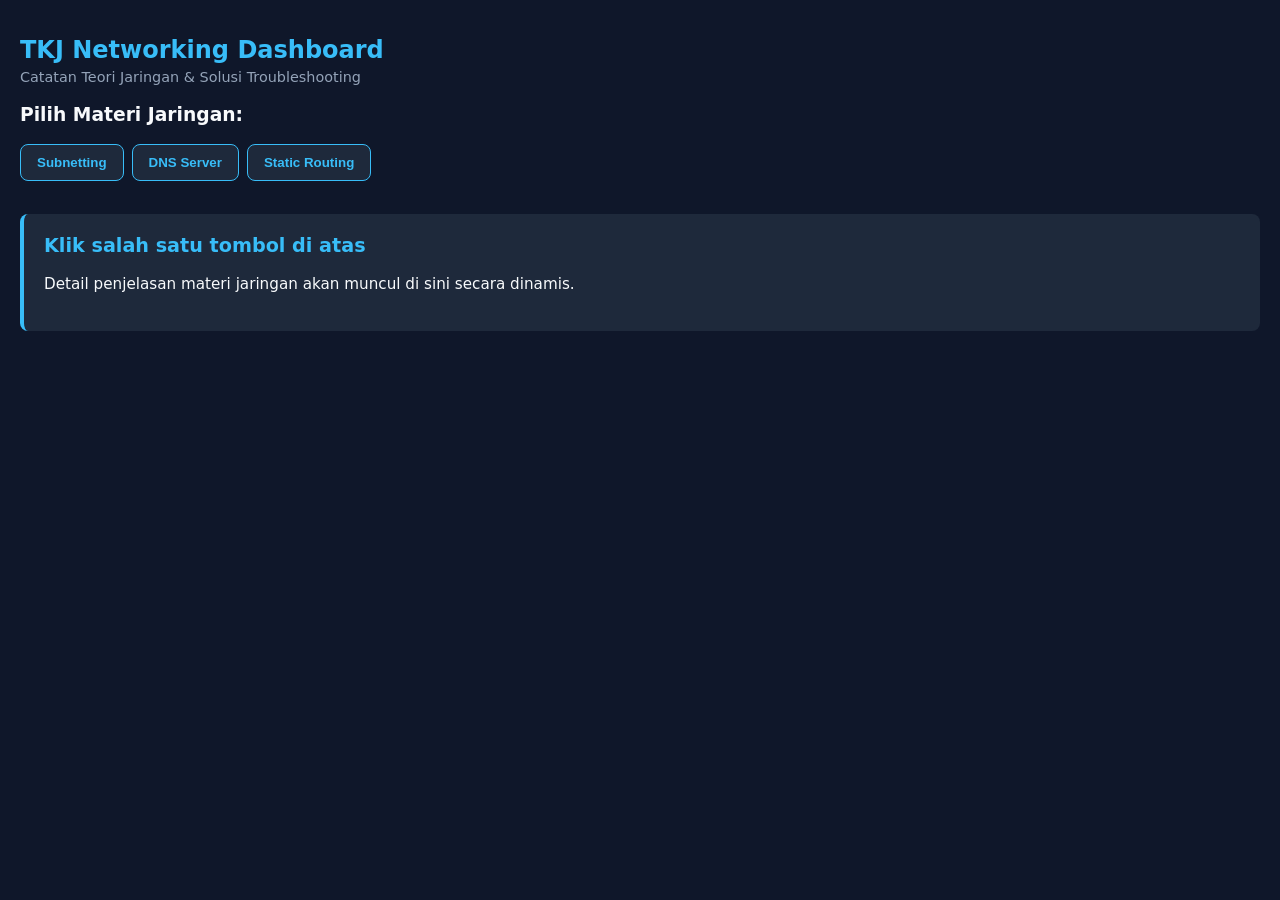
==== 01-dashboard-it/index.html @ 959747f4 "add 01-dashboard-it & index.html" ====
<!DOCTYPE html>
<html>
<head>
    <title>Dashboard Info IT & Networking</title>
    <style>
        /* 1. KENDALI DESAIN (VARIABEL) */
        :root {
            --bg-page: #0f172a;       /* Warna gelap (Slate) modern */
            --bg-card: #1e293b;       /* Kotak kontainer sedikit lebih terang */
            --accent: #38bdf8;        /* Warna biru muda khas anak jaringan/TKJ */
            --text-main: #f8fafc;     /* Warna teks putih bersih */
            --text-muted: #94a3b8;    /* Warna teks abu-abu untuk deskripsi */
            --radius: 8px;
        }

        /* 2. GAYA HALAMAN UTAMA */
        body {
            background-color: var(--bg-page);
            color: var(--text-main);
            font-family: system-ui, -apple-system, sans-serif;
            padding: 20px;
            margin: 0;
        }

        header h1 {
            color: var(--accent);
            margin-bottom: 5px;
            font-size: 1.5rem;
        }

        header p {
            color: var(--text-muted);
            margin-top: 0;
            font-size: 0.9rem;
        }

        /* 3. GAYA TOMBOL NAVIGASI */
        #navigasi-materi button {
            background-color: var(--bg-card);
            color: var(--accent);
            border: 1px solid var(--accent);
            padding: 10px 16px;
            border-radius: var(--radius);
            font-weight: bold;
            cursor: pointer;
            margin-right: 8px;
            margin-bottom: 8px;
            transition: all 0.2s ease;
        }

        /* Efek saat tombol ditekan/di-klik di HP */
        #navigasi-materi button:active {
            background-color: var(--accent);
            color: var(--bg-page);
        }

        /* 4. GAYA KOTAK KONTEN DINAMIS */
        #konten-materi {
            margin-top: 25px;
            padding: 20px;
            background-color: var(--bg-card);
            border-radius: var(--radius);
            border-left: 4px solid var(--accent); /* Memberi aksen garis di sebelah kiri */
        }

        #judul-materi {
            color: var(--accent);
            margin-top: 0;
            margin-bottom: 12px;
            font-size: 1.2rem;
        }

        #detail-materi {
            color: var(--text-main);
            line-height: 1.6;
            font-size: 0.95rem;
        }
    </style>

</head>
<body>

    <header>
        <h1>TKJ Networking Dashboard</h1>
        <p>Catatan Teori Jaringan & Solusi Troubleshooting</p>
    </header>

    <main>
    <main>
        <!-- Bagian Tempat Tombol yang Akan Dibuat Otomatis oleh JS -->
        <section id="navigasi-materi">
            <h3>Pilih Materi Jaringan:</h3>
            <div id="wadah-tombol"></div> <!-- Tombol akan muncul di sini -->
        </section>

        <!-- Bagian Tempat Menampilkan Penjelasan Materi -->
        <section id="konten-materi">
            <h4 id="judul-materi">Klik salah satu tombol di atas</h4>
            <p id="detail-materi">Detail penjelasan materi jaringan akan muncul di sini secara dinamis.</p>
        </section>
    </main>

    </main>
    <script>
        // 1. DATA PUSAT MATERI (Bisa ditambah sesukamu di sini)
        const daftarMateri = [
            {
                id: "subnetting",
                nama: "Subnetting",
                judul: "Teori Subnetting (CIDR)",
                deskripsi: "Subnetting adalah teknik memecah jaringan besar menjadi beberapa jaringan kecil.<br><br><strong>Rumus Cepat:</strong><br>Jumlah IP = 2^(32 - Prefiks). Contoh: /24 -> 32 - 24 = 8. Maka 2^8 = 256 IP Address."
            },
            {
                id: "dns",
                nama: "DNS Server",
                judul: "Domain Name System (DNS)",
                deskripsi: "DNS adalah protokol yang menerjemahkan nama domain (seperti google.com) menjadi IP Address (seperti 8.8.8.8) yang dipahami oleh perangkat jaringan."
            },
            {
                id: "routing",
                nama: "Static Routing", // Materi baru tambahan!
                judul: "Konsep Static Routing",
                deskripsi: "Static routing adalah konfigurasi rute jaringan yang dilakukan secara manual oleh administrator. Cocok untuk jaringan skala kecil karena hemat resource router."
            }
        ];

        // 2. AMBIL ELEMEN WADAH DARI HTML
        const wadahTombol = document.getElementById('wadah-tombol');
        const judulMateri = document.getElementById('judul-materi');
        const detailMateri = document.getElementById('detail-materi');

        // 3. LOGIKA OTOMATISASI GENERATE TOMBOL
        daftarMateri.forEach(function(materi) {
            // Buat elemen <button> baru di memori HP
            const tombolBaru = document.createElement('button');
            tombolBaru.textContent = materi.nama;
            
            // Berikan fungsi klik pada tombol baru tersebut
            tombolBaru.addEventListener('click', function() {
                judulMateri.textContent = materi.judul;
                detailMateri.innerHTML = materi.deskripsi;
            });

            // Masukkan tombol baru yang sudah jadi ke dalam <div id="wadah-tombol">
            wadahTombol.appendChild(tombolBaru);
        });
    </script>


</body>
</html>
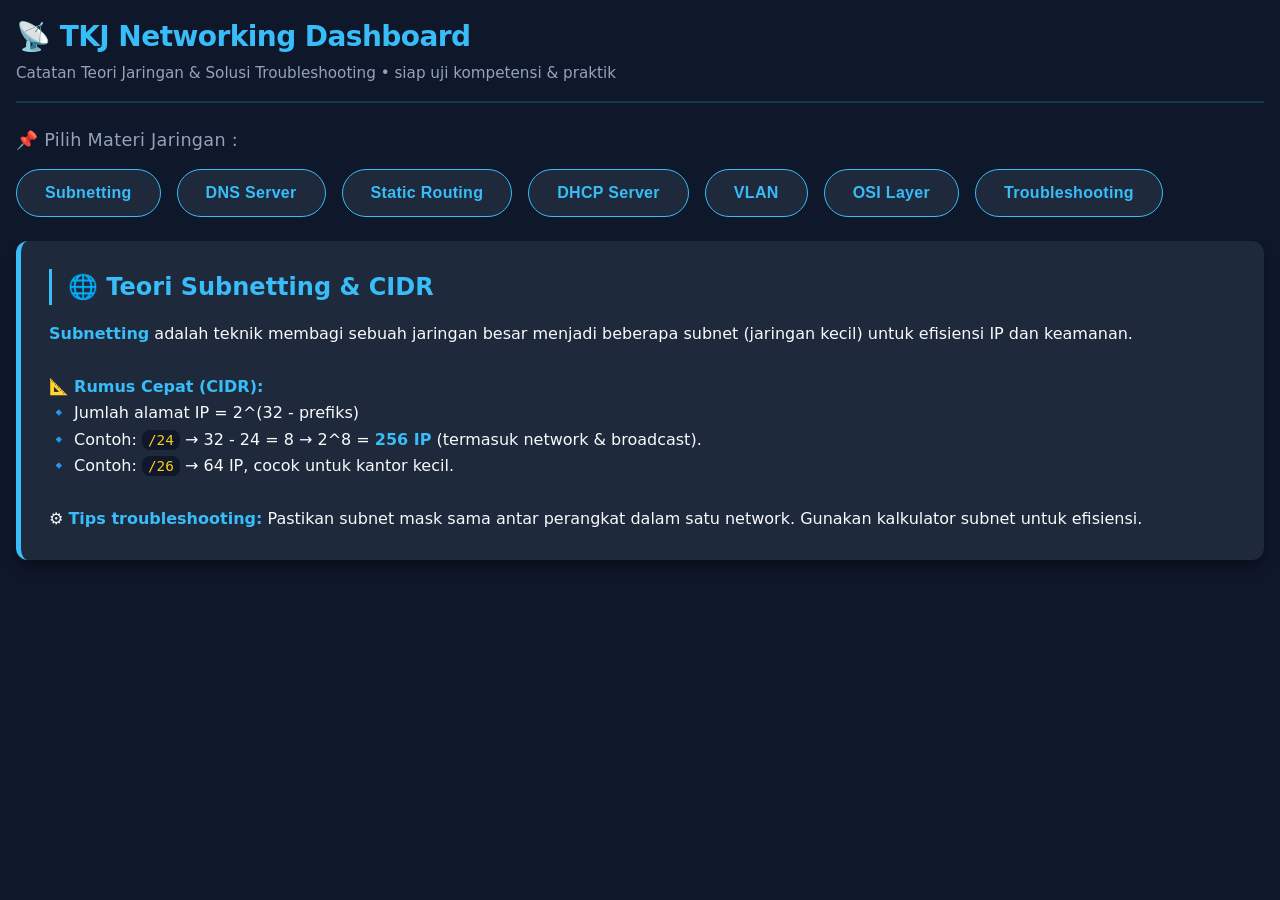
==== commit a24cd708: "update" ====
--- a/01-dashboard-it/index.html
+++ b/01-dashboard-it/index.html
@@ -1,151 +1,413 @@
 <!DOCTYPE html>
-<html>
+<html lang="id">
 <head>
-    <title>Dashboard Info IT & Networking</title>
+    <meta charset="UTF-8">
+    <meta name="viewport" content="width=device-width, initial-scale=1.0, viewport-fit=cover">
+    <title>Dashboard Info IT & Networking - TKJ</title>
     <style>
-        /* 1. KENDALI DESAIN (VARIABEL) */
+        /* ========== 1. VARIABEL DESAIN (SISTEM) ========== */
         :root {
-            --bg-page: #0f172a;       /* Warna gelap (Slate) modern */
-            --bg-card: #1e293b;       /* Kotak kontainer sedikit lebih terang */
-            --accent: #38bdf8;        /* Warna biru muda khas anak jaringan/TKJ */
-            --text-main: #f8fafc;     /* Warna teks putih bersih */
-            --text-muted: #94a3b8;    /* Warna teks abu-abu untuk deskripsi */
-            --radius: 8px;
-        }
-
-        /* 2. GAYA HALAMAN UTAMA */
+            --bg-page: #0f172a;       /* slate gelap modern */
+            --bg-card: #1e293b;       /* card lebih terang */
+            --bg-card-hover: #334155;  /* efek hover tombol */
+            --accent: #38bdf8;        /* biru terang khas jaringan */
+            --accent-glow: #0ea5e9;
+            --text-main: #f8fafc;
+            --text-muted: #94a3b8;
+            --radius-sm: 6px;
+            --radius-md: 12px;
+            --spacing-xs: 4px;
+            --spacing-sm: 8px;
+            --spacing-md: 16px;
+            --spacing-lg: 24px;
+            --spacing-xl: 32px;
+            --shadow-card: 0 10px 15px -3px rgba(0, 0, 0, 0.3), 0 4px 6px -2px rgba(0, 0, 0, 0.2);
+        }
+
+        /* ========== 2. GAYA DASAR + RESET MOBILE-FIRST ========== */
+        * {
+            margin: 0;
+            padding: 0;
+            box-sizing: border-box;
+        }
+
         body {
             background-color: var(--bg-page);
             color: var(--text-main);
-            font-family: system-ui, -apple-system, sans-serif;
-            padding: 20px;
-            margin: 0;
+            font-family: system-ui, -apple-system, 'Segoe UI', Roboto, 'Helvetica Neue', sans-serif;
+            padding: var(--spacing-md);
+            line-height: 1.5;
+            min-height: 100vh;
+        }
+
+        /* kontainer utama agar lebar tidak terlalu lebar di desktop */
+        .app-container {
+            max-width: 1280px;
+            margin: 0 auto;
+            width: 100%;
+        }
+
+        /* header dengan spacing rapi */
+        header {
+            margin-bottom: var(--spacing-lg);
+            border-bottom: 2px solid rgba(56, 189, 248, 0.2);
+            padding-bottom: var(--spacing-md);
         }
 
         header h1 {
             color: var(--accent);
-            margin-bottom: 5px;
-            font-size: 1.5rem;
+            font-size: 1.75rem;
+            letter-spacing: -0.02em;
+            word-break: break-word;
         }
 
         header p {
             color: var(--text-muted);
-            margin-top: 0;
-            font-size: 0.9rem;
-        }
-
-        /* 3. GAYA TOMBOL NAVIGASI */
-        #navigasi-materi button {
+            font-size: 0.95rem;
+            margin-top: var(--spacing-xs);
+        }
+
+        /* ========== 3. NAVIGASI / TOMBOL MATERI (GRID RESPONSIF) ========== */
+        .nav-section {
+            margin-bottom: var(--spacing-lg);
+        }
+
+        .nav-section h3 {
+            font-size: 1.1rem;
+            font-weight: 500;
+            margin-bottom: var(--spacing-md);
+            color: var(--text-muted);
+            letter-spacing: 0.3px;
+        }
+
+        /* wadah tombol menggunakan flex/grid hybrid agar responsif */
+        .button-grid {
+            display: flex;
+            flex-wrap: wrap;
+            gap: 12px;
+            align-items: center;
+        }
+
+        /* gaya tombol: sentuhan modern, mudah disentuh di HP */
+        .btn-materi {
             background-color: var(--bg-card);
             color: var(--accent);
             border: 1px solid var(--accent);
-            padding: 10px 16px;
-            border-radius: var(--radius);
-            font-weight: bold;
+            padding: 12px 20px;
+            border-radius: 40px;      /* bentuk pill lebih modern dan nyaman di tap */
+            font-weight: 600;
+            font-size: 0.9rem;
             cursor: pointer;
-            margin-right: 8px;
-            margin-bottom: 8px;
-            transition: all 0.2s ease;
-        }
-
-        /* Efek saat tombol ditekan/di-klik di HP */
-        #navigasi-materi button:active {
+            transition: all 0.2s cubic-bezier(0.2, 0.9, 0.4, 1.1);
+            backdrop-filter: blur(2px);
+            letter-spacing: 0.3px;
+            /* ukuran minimal area sentuh */
+            min-height: 48px;
+            display: inline-flex;
+            align-items: center;
+            justify-content: center;
+        }
+
+        /* efek hover untuk desktop, sentuhan aktif untuk HP */
+        .btn-materi:hover {
             background-color: var(--accent);
             color: var(--bg-page);
-        }
-
-        /* 4. GAYA KOTAK KONTEN DINAMIS */
-        #konten-materi {
-            margin-top: 25px;
-            padding: 20px;
+            transform: translateY(-2px);
+            box-shadow: 0 6px 12px -4px rgba(56, 189, 248, 0.3);
+        }
+
+        .btn-materi:active {
+            transform: translateY(1px);
+            background-color: var(--accent-glow);
+            color: #0f172a;
+            transition: 0.05s;
+        }
+
+        /* ========== 4. KONTEN CARD (MATERI DINAMIS) ========== */
+        .konten-card {
             background-color: var(--bg-card);
-            border-radius: var(--radius);
-            border-left: 4px solid var(--accent); /* Memberi aksen garis di sebelah kiri */
+            border-radius: var(--radius-md);
+            border-left: 5px solid var(--accent);
+            padding: var(--spacing-lg);
+            box-shadow: var(--shadow-card);
+            transition: all 0.2s ease;
+            margin-top: var(--spacing-sm);
         }
 
         #judul-materi {
             color: var(--accent);
-            margin-top: 0;
-            margin-bottom: 12px;
-            font-size: 1.2rem;
+            font-size: 1.5rem;
+            font-weight: 600;
+            margin-bottom: var(--spacing-md);
+            word-break: break-word;
+            border-left: 3px solid var(--accent);
+            padding-left: 16px;
         }
 
         #detail-materi {
             color: var(--text-main);
-            line-height: 1.6;
-            font-size: 0.95rem;
+            font-size: 1rem;
+            line-height: 1.65;
+        }
+
+        /* gaya untuk daftar / teks tebal di dalam materi */
+        #detail-materi strong {
+            color: var(--accent);
+            font-weight: 600;
+        }
+
+        #detail-materi code {
+            background: #0f172a;
+            padding: 2px 6px;
+            border-radius: 8px;
+            font-family: 'Fira Code', monospace;
+            font-size: 0.9em;
+            color: #facc15;
+        }
+
+        /* state kosong / inisial */
+        .empty-state {
+            color: var(--text-muted);
+            font-style: italic;
+        }
+
+        /* ========== 5. MEDIA QUERIES (RESPONSIF HP & DESKTOP) ========== */
+        @media (max-width: 640px) {
+            body {
+                padding: 12px;
+            }
+
+            header h1 {
+                font-size: 1.5rem;
+            }
+
+            .btn-materi {
+                padding: 10px 16px;
+                font-size: 0.85rem;
+                min-height: 44px;
+                border-radius: 32px;
+            }
+
+            .button-grid {
+                gap: 10px;
+            }
+
+            .konten-card {
+                padding: 18px;
+            }
+
+            #judul-materi {
+                font-size: 1.25rem;
+                padding-left: 12px;
+                margin-bottom: 12px;
+            }
+
+            #detail-materi {
+                font-size: 0.92rem;
+            }
+        }
+
+        /* untuk layar sangat kecil (lipat/HP sempit) */
+        @media (max-width: 480px) {
+            .btn-materi {
+                flex: 1 0 auto;
+                justify-content: center;
+                text-align: center;
+            }
+            /* tombol tidak terlalu kecil dan mudah diklik */
+            .button-grid {
+                gap: 8px;
+            }
+        }
+
+        /* desktop besar: tetap nyaman */
+        @media (min-width: 1024px) {
+            .button-grid {
+                gap: 16px;
+            }
+            .btn-materi {
+                padding: 12px 28px;
+                font-size: 1rem;
+            }
+            .konten-card {
+                padding: 28px;
+            }
+        }
+
+        /* aksesibilitas: fokus ring */
+        .btn-materi:focus-visible {
+            outline: 3px solid var(--accent);
+            outline-offset: 2px;
+            background-color: #2c3e66;
+        }
+
+        /* scroll halus */
+        html {
+            scroll-behavior: smooth;
         }
     </style>
-
 </head>
 <body>
-
+<div class="app-container">
     <header>
-        <h1>TKJ Networking Dashboard</h1>
-        <p>Catatan Teori Jaringan & Solusi Troubleshooting</p>
+        <h1>📡 TKJ Networking Dashboard</h1>
+        <p>Catatan Teori Jaringan & Solusi Troubleshooting • siap uji kompetensi & praktik</p>
     </header>
 
     <main>
-    <main>
-        <!-- Bagian Tempat Tombol yang Akan Dibuat Otomatis oleh JS -->
-        <section id="navigasi-materi">
-            <h3>Pilih Materi Jaringan:</h3>
-            <div id="wadah-tombol"></div> <!-- Tombol akan muncul di sini -->
+        <!-- bagian navigasi materi -->
+        <section class="nav-section">
+            <h3>📌 Pilih Materi Jaringan :</h3>
+            <div id="wadah-tombol" class="button-grid">
+                <!-- tombol akan di generate oleh javascript secara dinamis -->
+            </div>
         </section>
 
-        <!-- Bagian Tempat Menampilkan Penjelasan Materi -->
-        <section id="konten-materi">
-            <h4 id="judul-materi">Klik salah satu tombol di atas</h4>
-            <p id="detail-materi">Detail penjelasan materi jaringan akan muncul di sini secara dinamis.</p>
+        <!-- bagian konten dinamis (card info) -->
+        <section class="konten-card" id="konten-materi">
+            <h4 id="judul-materi">✨ Dashboard Siap Digunakan</h4>
+            <p id="detail-materi">Klik salah satu tombol materi di atas untuk melihat teori, rumus subnetting, konsep DNS, static routing, dan masih banyak lagi. <br>📱 <strong>Tampilan responsif</strong> — akses dari HP atau desktop tetap nyaman.</p>
         </section>
     </main>
-
-    </main>
-    <script>
-        // 1. DATA PUSAT MATERI (Bisa ditambah sesukamu di sini)
-        const daftarMateri = [
-            {
-                id: "subnetting",
-                nama: "Subnetting",
-                judul: "Teori Subnetting (CIDR)",
-                deskripsi: "Subnetting adalah teknik memecah jaringan besar menjadi beberapa jaringan kecil.<br><br><strong>Rumus Cepat:</strong><br>Jumlah IP = 2^(32 - Prefiks). Contoh: /24 -> 32 - 24 = 8. Maka 2^8 = 256 IP Address."
-            },
-            {
-                id: "dns",
-                nama: "DNS Server",
-                judul: "Domain Name System (DNS)",
-                deskripsi: "DNS adalah protokol yang menerjemahkan nama domain (seperti google.com) menjadi IP Address (seperti 8.8.8.8) yang dipahami oleh perangkat jaringan."
-            },
-            {
-                id: "routing",
-                nama: "Static Routing", // Materi baru tambahan!
-                judul: "Konsep Static Routing",
-                deskripsi: "Static routing adalah konfigurasi rute jaringan yang dilakukan secara manual oleh administrator. Cocok untuk jaringan skala kecil karena hemat resource router."
-            }
-        ];
-
-        // 2. AMBIL ELEMEN WADAH DARI HTML
-        const wadahTombol = document.getElementById('wadah-tombol');
-        const judulMateri = document.getElementById('judul-materi');
-        const detailMateri = document.getElementById('detail-materi');
-
-        // 3. LOGIKA OTOMATISASI GENERATE TOMBOL
-        daftarMateri.forEach(function(materi) {
-            // Buat elemen <button> baru di memori HP
-            const tombolBaru = document.createElement('button');
-            tombolBaru.textContent = materi.nama;
+</div>
+
+<script>
+    // ========== PUSAT DATA MATERI (DAPAT DITAMBAH SESUAI KEBUTUHAN TKJ) ==========
+    const daftarMateri = [
+        {
+            id: "subnetting",
+            nama: "Subnetting",
+            judul: "🌐 Teori Subnetting & CIDR",
+            deskripsi: `<strong>Subnetting</strong> adalah teknik membagi sebuah jaringan besar menjadi beberapa subnet (jaringan kecil) untuk efisiensi IP dan keamanan.<br><br>
+            📐 <strong>Rumus Cepat (CIDR):</strong><br>
+            🔹 Jumlah alamat IP = 2^(32 - prefiks)<br>
+            🔹 Contoh: <code>/24</code> → 32 - 24 = 8 → 2^8 = <strong>256 IP</strong> (termasuk network & broadcast).<br>
+            🔹 Contoh: <code>/26</code> → 64 IP, cocok untuk kantor kecil.<br><br>
+            ⚙️ <strong>Tips troubleshooting:</strong> Pastikan subnet mask sama antar perangkat dalam satu network. Gunakan kalkulator subnet untuk efisiensi.`
+        },
+        {
+            id: "dns",
+            nama: "DNS Server",
+            judul: "🔄 Domain Name System (DNS)",
+            deskripsi: `<strong>DNS (Domain Name System)</strong> berfungsi seperti "buku telepon internet". Menerjemahkan nama domain (contoh: <code>google.com</code>) menjadi IP Address (contoh: <code>142.250.185.46</code>).<br><br>
+            🔧 <strong>Cek DNS di Windows:</strong> <code>nslookup google.com</code><br>
+            📱 <strong>Masalah umum:</strong> DNS server tidak merespon → ganti DNS publik seperti <strong>8.8.8.8 (Google)</strong> atau <strong>1.1.1.1 (Cloudflare)</strong>.<br><br>
+            💡 <strong>Tip TKJ:</strong> Setelah mengganti DNS, jalankan <code>ipconfig /flushdns</code> untuk menghapus cache.`
+        },
+        {
+            id: "routing",
+            nama: "Static Routing",
+            judul: "🗺️ Konsep Static Routing",
+            deskripsi: `<strong>Static Routing</strong> adalah metode konfigurasi jalur jaringan secara manual oleh administrator. Cocok untuk jaringan skala kecil atau menengah karena tidak membebani resource router.<br><br>
+            ✏️ <strong>Contoh perintah pada Router Cisco:</strong><br>
+            <code>ip route 192.168.2.0 255.255.255.0 192.168.1.2</code><br><br>
+            🧠 <strong>Kelebihan:</strong> Tidak ada overhead CPU, aman karena rute tetap.<br>
+            ⚠️ <strong>Kekurangan:</strong> Jika topologi berubah, admin harus update manual.<br>
+            📌 <strong>Troubleshooting:</strong> Pastikan next-hop reachable, cek dengan <code>ping</code> dan <code>tracert</code>.`
+        },
+        {
+            id: "dhcp",
+            nama: "DHCP Server",
+            judul: "⚙️ DHCP (Dynamic Host Configuration Protocol)",
+            deskripsi: `<strong>DHCP</strong> secara otomatis memberikan konfigurasi IP Address, subnet mask, gateway, dan DNS ke perangkat klien. Mengurangi konflik IP dan memudahkan administrasi jaringan.<br><br>
+            📋 <strong>Cara kerja DORA:</strong> Discovery → Offer → Request → Acknowledge.<br>
+            🛠️ <strong>Troubleshooting umum:</strong> Klien tidak mendapat IP → pastikan DHCP server aktif dan scope tidak habis.<br>
+            💻 <strong>Perintah (Windows):</strong> <code>ipconfig /renew</code> untuk meminta IP baru.`
+        },
+        {
+            id: "vlan",
+            nama: "VLAN",
+            judul: "🔌 VLAN (Virtual Local Area Network)",
+            deskripsi: `<strong>VLAN</strong> memisahkan jaringan secara logis meskipun dalam switch fisik yang sama. Meningkatkan keamanan dan mengurangi broadcast domain.<br><br>
+            🧩 <strong>Tag VLAN (802.1Q):</strong> Menambahkan ID VLAN di header Ethernet.<br>
+            📡 <strong>Contoh penerapan:</strong> VLAN 10 untuk staff, VLAN 20 untuk guest, VLAN 30 untuk server.<br>
+            🔍 <strong>Praktik TKJ:</strong> Konfigurasi trunk dan access port di switch manageable.`
+        },
+        {
+            id: "osi",
+            nama: "OSI Layer",
+            judul: "🧠 Model OSI Layer (7 Layer)",
+            deskripsi: `<strong>Model OSI (Open Systems Interconnection)</strong> : kerangka konseptual untuk memahami komunikasi jaringan.<br><br>
+            🟢 <strong>7 Lapisan (dari bawah ke atas):</strong><br>
+            1️⃣ Physical (kabel, sinyal)<br>
+            2️⃣ Data Link (MAC address, switch)<br>
+            3️⃣ Network (IP, routing)<br>
+            4️⃣ Transport (TCP/UDP, port)<br>
+            5️⃣ Session (manajemen sesi)<br>
+            6️⃣ Presentation (enkripsi, konversi data)<br>
+            7️⃣ Application (HTTP, DNS, SMTP)<br><br>
+            🎯 <strong>Tips troubleshooting layer:</strong> "All People Seem To Need Data Processing" (mnemonic dari layer 7 ke 1) 🧩`
+        },
+        {
+            id: "troubleshoot",
+            nama: "Troubleshooting",
+            judul: "🛠️ Panduan Troubleshooting Jaringan",
+            deskripsi: `<strong>Langkah-langkah troubleshooting standar TKJ:</strong><br>
+            🔹 1. <strong>Periksa fisik</strong> (kabel, port, lampu indikator)<br>
+            🔹 2. <strong>Perintah Dasar:</strong> <code>ipconfig / ifconfig</code> , <code>ping</code> (uji konektivitas)<br>
+            🔹 3. <code>tracert / traceroute</code> (lihat jalur paket)<br>
+            🔹 4. <code>nslookup</code> (uji DNS)<br>
+            🔹 5. <code>netstat -an</code> (cek port terbuka)<br>
+            📌 <strong>Solusi cepat:</strong> Restart modem/router, lepaskan cache DNS (<code>ipconfig /flushdns</code>), matikan firewall sementara untuk uji coba.`
+        }
+    ];
+
+    // referensi elemen HTML
+    const wadahTombol = document.getElementById('wadah-tombol');
+    const judulMateri = document.getElementById('judul-materi');
+    const detailMateri = document.getElementById('detail-materi');
+
+    // Fungsi untuk membersihkan dan meng-generate semua tombol materi (responsif & dinamis)
+    function generateTombolMateri() {
+        // Kosongkan dulu wadah agar tidak double saat reload (tapi karena hanya dijalankan sekali, aman)
+        wadahTombol.innerHTML = '';
+
+        // Looping setiap materi lalu buat tombol
+        daftarMateri.forEach(materi => {
+            const tombol = document.createElement('button');
+            tombol.className = 'btn-materi';
+            tombol.textContent = materi.nama;
+            // tambahkan atribut data untuk kemudahan debugging
+            tombol.setAttribute('data-id', materi.id);
             
-            // Berikan fungsi klik pada tombol baru tersebut
-            tombolBaru.addEventListener('click', function() {
+            // Event listener klik: mengubah konten card
+            tombol.addEventListener('click', () => {
+                // Update judul dan detail materi dengan animasi halus (opsional)
                 judulMateri.textContent = materi.judul;
                 detailMateri.innerHTML = materi.deskripsi;
+                // Opsional: scroll halus ke bagian konten (berguna di HP setelah klik)
+                const kontenSection = document.getElementById('konten-materi');
+                if (kontenSection) {
+                    kontenSection.scrollIntoView({ behavior: 'smooth', block: 'start' });
+                }
             });
-
-            // Masukkan tombol baru yang sudah jadi ke dalam <div id="wadah-tombol">
-            wadahTombol.appendChild(tombolBaru);
+            
+            wadahTombol.appendChild(tombol);
         });
-    </script>
-
-
+    }
+
+    // tambahan fitur: jika ingin menampilkan materi default pertama saat halaman dimuat (opsional agar tidak kosong)
+    function setDefaultMateri() {
+        if (daftarMateri.length > 0) {
+            const defaultMateri = daftarMateri[0];
+            judulMateri.textContent = defaultMateri.judul;
+            detailMateri.innerHTML = defaultMateri.deskripsi;
+        } else {
+            // pesan fallback jika data kosong (tidak mungkin karena sudah ada data)
+            judulMateri.textContent = "Selamat Datang di Dashboard TKJ";
+            detailMateri.innerHTML = "Silahkan pilih materi jaringan di tombol navigasi. Data materi akan segera tersedia.";
+        }
+    }
+
+    // ========== INISIALISASI DAN PERBAIKAN DUPLIKASI MAIN ==========
+    // Halaman sebelumnya memiliki duplikasi tag <main> dan error struktural, namun sekarang sudah diperbaiki dengan hanya satu main.
+    // Script tetap berjalan tanpa error.
+    generateTombolMateri();
+    setDefaultMateri();
+
+    // TAMBAHAN: dynamic responsif jika ada resize (tidak perlu, karena CSS Grid/Flex sudah responsif)
+    // Opsional: efek sentuhan untuk perangkat sentuh lebih responsif (sudah di CSS :active)
+    // console.log("Dashboard TKJ responsif siap digunakan!");
+</script>
 </body>
-</html>
+</html>
